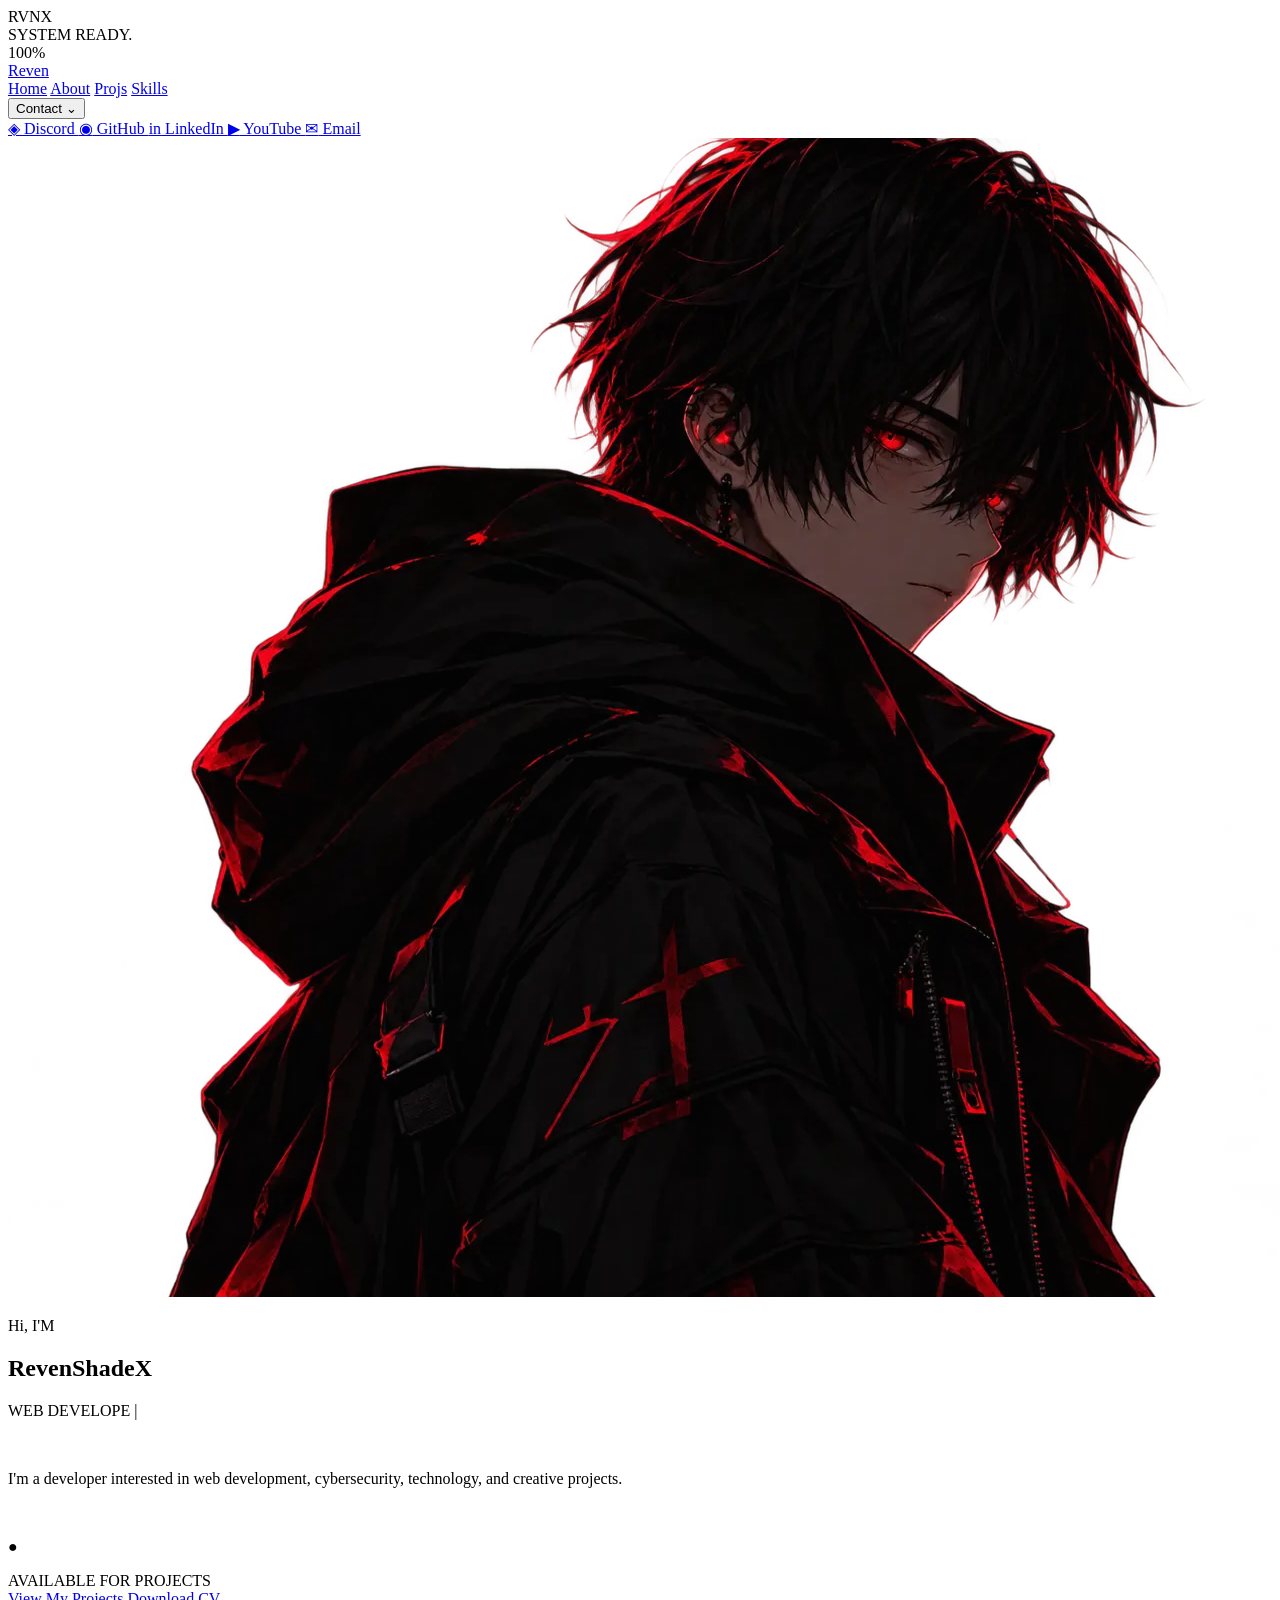
==== index.html @ afc49c5c "Organize portfolio into a clear project structure" ====
<!DOCTYPE html>
<html lang="en">

<head>
    <meta charset="UTF-8">
    <meta name="viewport" content="width=device-width, initial-scale=1.0">
    <title>RevenShadeX</title>
        <link rel="icon" type="image/webp" href="assets/images/branding/icon.webp">
    <link rel="stylesheet" href="css/style.css">
</head>

<body>
<!-- Loading Screen -->
<div id="loader">
    <div class="loader-content">
        <div class="loader-logo">RVNX</div>

        <div class="loader-status" id="loaderStatus">
            INITIALIZING SYSTEM...
        </div>

        <div class="loader-bar">
            <div class="loader-progress"></div>
        </div>

        <div class="loader-percent" id="loaderPercent">0%</div>
    </div>
</div>
    <!-- Background particles -->
    <div class="particles">
        <span></span>
        <span></span>
        <span></span>
        <span></span>
        <span></span>
        <span></span>
        <span></span>
        <span></span>
        <span></span>
        <span></span>
        <span></span>
        <span></span>
        <span></span>
        <span></span>
        <span></span>
        <span></span>
        <span></span>
        <span></span>
        <span></span>
        <span></span>
        <span></span>
    </div>


    <!-- Navigation -->
    <header>

        <a href="#">Reven</a>

        <nav>
            <a href="index.html">Home</a>
            <a href="pages/about.html">About</a>
            <a href="https://github.com/RevenShadeX?tab=repositories">Projs</a>
            <a href="skills.html">Skills</a>
            <div class="contact-dropdown">
    <button class="contact-btn">Contact <span>⌄</span></button>

    <div class="contact-menu">
        <a href="https://discord.gg/96Gb3E3VrY" target="_blank">
            <span>◈</span> Discord
        </a>

        <a href="https://github.com/RevenShadeX" target="_blank">
            <span>◉</span> GitHub
        </a>

        <a href="https://www.linkedin.com/in/revenshadex/" target="_blank">
            <span>in</span> LinkedIn
        </a>

        <a href="https://www.youtube.com/channel/UC4MuUZgjky_bh49rJCM-KyA?sub_confirmation=1" target="_blank">
            <span>▶</span> YouTube
        </a>

        <a href="mailto:revenshadex@gmail.com">
            <span>✉</span> Email
        </a>
    </div>
</div>
        </nav>

    </header>


    <!-- Main -->
    <main>

        <section id="home">

            <div>
                <img
                    src="assets/images/character/Crimson-Eyed Cyberpunk Wanderer.webp"
                    alt="RevenShadeX character"
                >
            </div>

            <div>

                <p class="Me">Hi, I'M</p>

                <h1>RevenShadeX</h1>

                <p class="roles">
                    <span id="typing"></span>
                    <span class="cursor">|</span>
                </p>

                <br>

                <p>
                    I'm a developer interested in web development,
                    cybersecurity, technology, and creative projects.
                </p>
                <br>
                <div class="status"> <p class="stat">● </p> AVAILABLE FOR PROJECTS</div> 
                <a href="https://github.com/RevenShadeX?tab=repositories">View My Projects</a>
                <a href="assets/docs/Thisara_Sagara_CV.pdf" download>Download CV</a>

            </div>

        </section>

    </main>


    <script src="js/script.js"></script>
    <script>
    const loader = document.getElementById("loader");
    const progress = document.querySelector(".loader-progress");
    const percent = document.getElementById("loaderPercent");
    const status = document.getElementById("loaderStatus");

    const messages = [
        "INITIALIZING SYSTEM...",
        "LOADING INTERFACE...",
        "CONNECTING TO RVNX...",
        "LOADING MODULES...",
        "SYSTEM READY."
    ];

    let value = 0;
    let messageIndex = 0;

    const loading = setInterval(() => {
        value += Math.floor(Math.random() * 8) + 4;

        if (value >= 100) {
            value = 100;
            clearInterval(loading);

            status.textContent = "SYSTEM READY.";

            setTimeout(() => {
                loader.classList.add("loaded");

                setTimeout(() => {
                    loader.remove();
                }, 500);
            }, 250);
        }

        progress.style.width = value + "%";
        percent.textContent = value + "%";

        if (value > 20 && messageIndex === 0) {
            messageIndex = 1;
            status.textContent = messages[1];
        }

        if (value > 40 && messageIndex === 1) {
            messageIndex = 2;
            status.textContent = messages[2];
        }

        if (value > 65 && messageIndex === 2) {
            messageIndex = 3;
            status.textContent = messages[3];
        }
    }, 70);
</script>

</body>
</html>
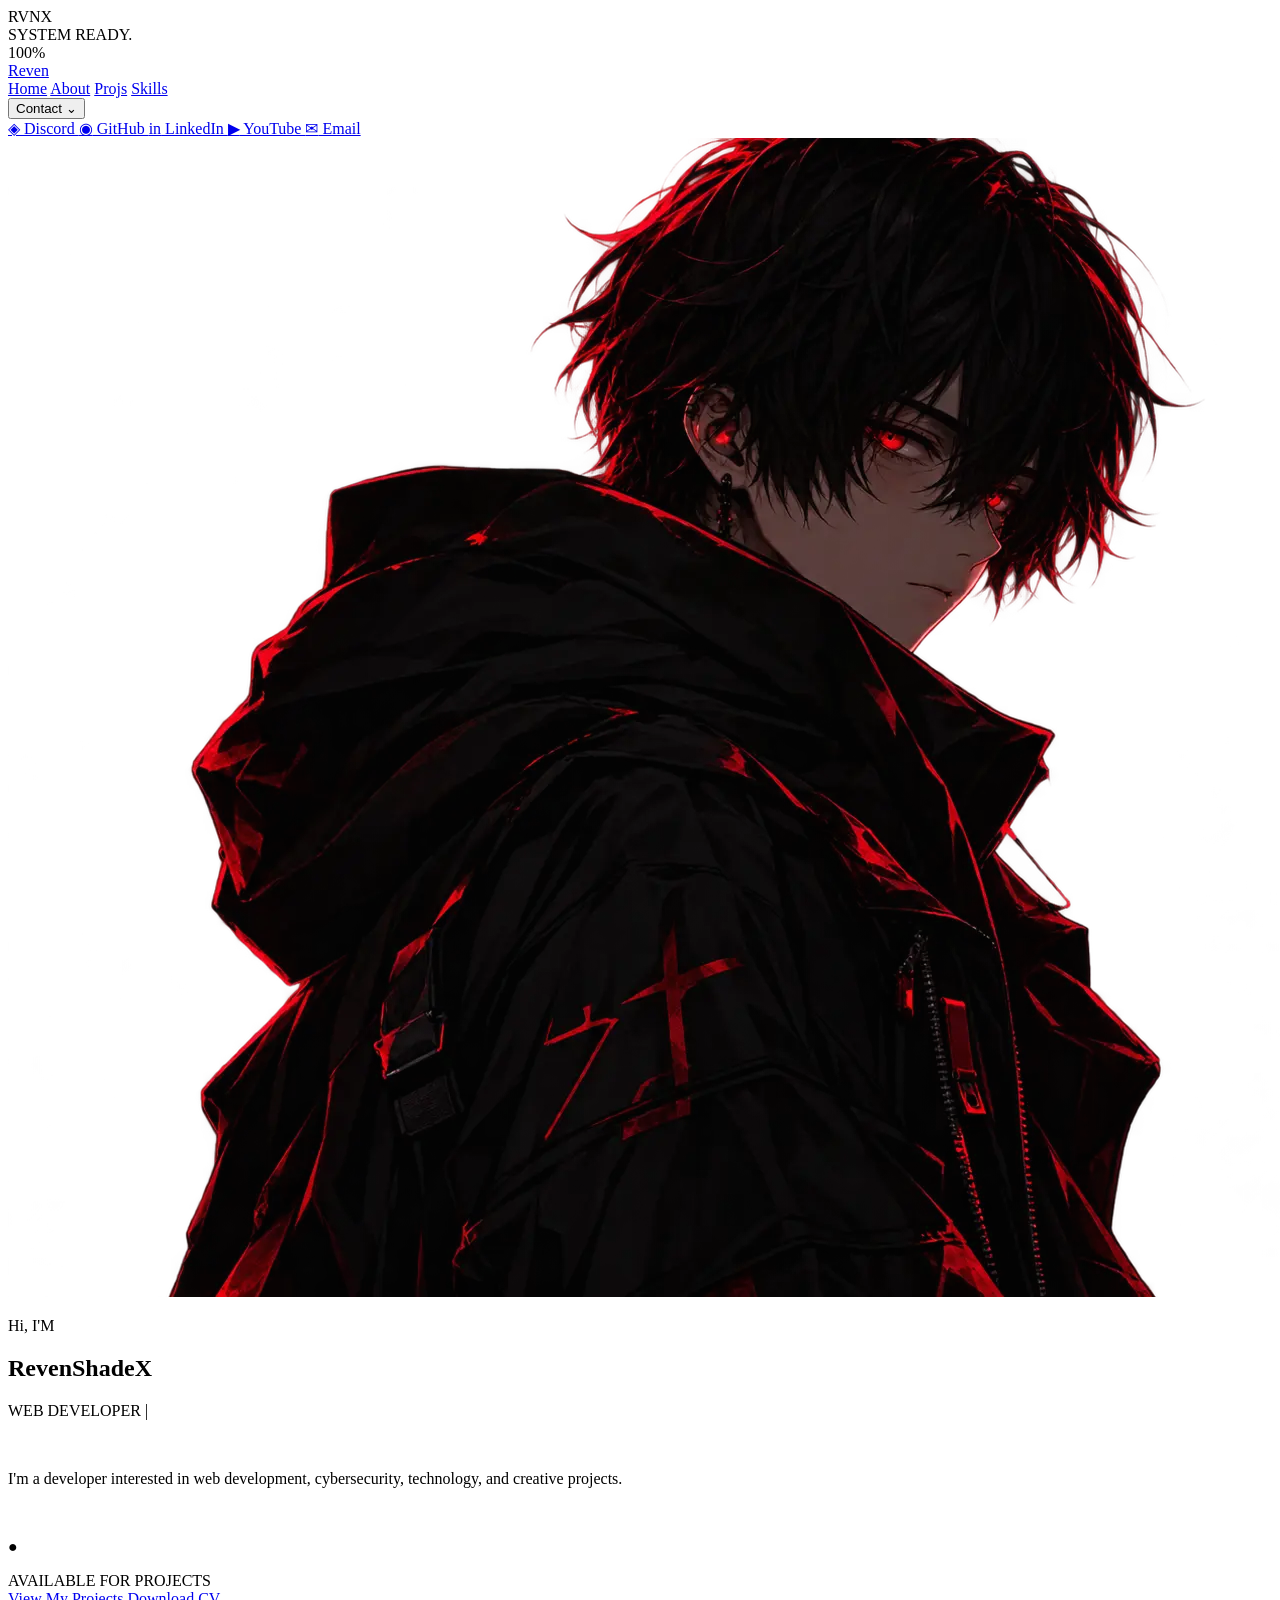
==== commit d0e72a21: "Fix Skills page navigation path" ====
--- a/index.html
+++ b/index.html
@@ -61,7 +61,7 @@
             <a href="index.html">Home</a>
             <a href="pages/about.html">About</a>
             <a href="https://github.com/RevenShadeX?tab=repositories">Projs</a>
-            <a href="skills.html">Skills</a>
+            <a href="pages/skills.html">Skills</a>
             <div class="contact-dropdown">
     <button class="contact-btn">Contact <span>⌄</span></button>
 
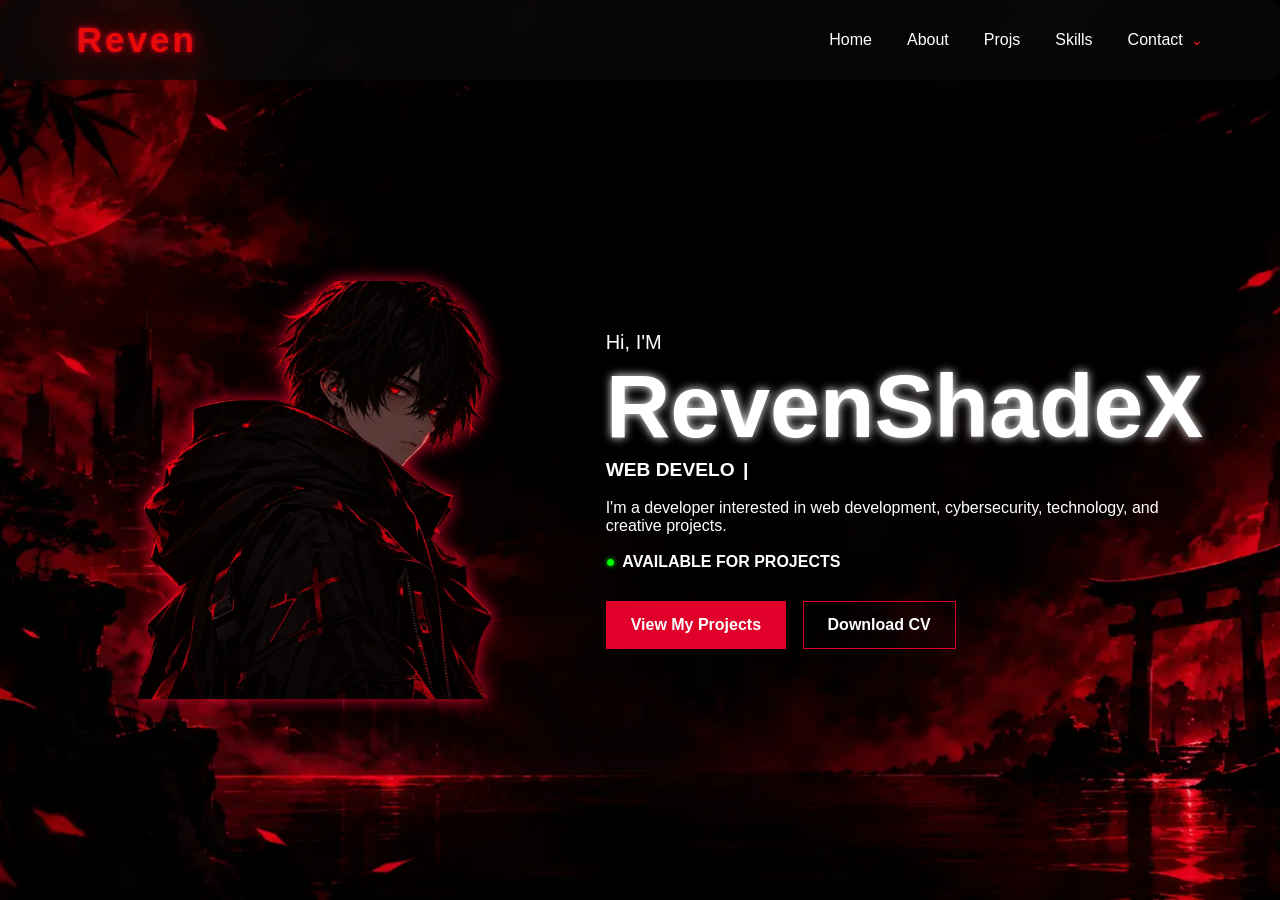
==== commit 9e0ea4c5: "Fix index.html links and markup" ====
--- a/index.html
+++ b/index.html
@@ -66,19 +66,19 @@
     <button class="contact-btn">Contact <span>⌄</span></button>
 
     <div class="contact-menu">
-        <a href="https://discord.gg/96Gb3E3VrY" target="_blank">
+        <a href="https://discord.gg/96Gb3E3VrY" target="_blank" rel="noopener noreferrer">
             <span>◈</span> Discord
         </a>
 
-        <a href="https://github.com/RevenShadeX" target="_blank">
+        <a href="https://github.com/RevenShadeX" target="_blank" rel="noopener noreferrer">
             <span>◉</span> GitHub
         </a>
 
-        <a href="https://www.linkedin.com/in/revenshadex/" target="_blank">
+        <a href="https://www.linkedin.com/in/revenshadex/" target="_blank" rel="noopener noreferrer">
             <span>in</span> LinkedIn
         </a>
 
-        <a href="https://www.youtube.com/channel/UC4MuUZgjky_bh49rJCM-KyA?sub_confirmation=1" target="_blank">
+        <a href="https://www.youtube.com/channel/UC4MuUZgjky_bh49rJCM-KyA?sub_confirmation=1" target="_blank" rel="noopener noreferrer">
             <span>▶</span> YouTube
         </a>
 
--- a/css/style.css
+++ b/css/style.css
@@ -0,0 +1,543 @@
+* {
+    margin: 0;
+    padding: 0;
+    box-sizing: border-box;
+}
+
+html {
+    scroll-behavior: smooth;
+}
+
+body {
+    background: url("../assets/images/background/Blood Moon Torii in the Mist.webp");
+    background-size: cover;
+    background-position: center;
+    background-repeat: no-repeat;
+    color: #ffffff;
+    font-family: Arial, sans-serif;
+}
+
+header {
+    width: 100%;
+    height: 80px;
+
+    display: flex;
+    align-items: center;
+    justify-content: space-between;
+
+    padding: 0 6%;
+    background: rgba(10, 10, 10, 0.65);
+    backdrop-filter: blur(15px);
+    -webkit-backdrop-filter: blur(15px);    
+
+    border: 1px rgb(255, 255, 255, 0.08);
+    border-radius: 12px;
+}
+
+header > a {
+    color: #e90a0a;
+    text-decoration: none;
+    font-size: 35px;
+    font-weight: 900;
+    letter-spacing: 3px;
+
+    text-shadow: 0px 0px 5px #e0002a, 0px 0px 20px rgb(255, 0, 0, 0.5);
+
+}
+header > a:hover {
+    text-shadow:
+        0 0 5px #ff0000,
+        0 0 20px #ff0000;
+    transition: 0.3s ease;
+}
+
+
+nav {
+    display: flex;
+    align-items: center;
+    gap: 35px;
+}
+
+nav a {
+    color: #ffffff;
+    text-decoration: none;
+    font-size: 1em;
+    font-weight: 500;
+    transition: 0.3s ease;
+}
+nav a:hover {
+    color:#e0002a;
+    text-shadow: 0 0 10px #e0002a;
+}
+
+
+#home {
+    min-height: calc(100vh - 80px);
+
+    display: grid;
+    grid-template-columns: 1fr 1fr;
+    align-items: center;
+
+    padding: 40px 6%;
+    gap: 40px;
+}
+
+#home > div:first-child {
+    display: flex;
+    justify-content: center;
+    align-items: center;
+}
+
+#home img {
+    width: min(2000px, 100%);
+    max-height: 150vh;
+    object-fit: contain;
+    filter: drop-shadow(0 0 8px #e0002a);
+            
+}
+#home > div:last-child {
+    max-width: 600px;
+}
+
+#home h1 {
+    font-size: clamp(50px, 7vw, 90px);
+    line-height: 0.95;
+    margin: 10px 0;
+    text-shadow: 0 0 10px white;
+}
+
+#home h2 {
+    color: #e0002a;
+    font-size: clamp(25px, 3vw, 40px);
+    margin-bottom: 20px;
+}
+
+#home > div:last-child > a {
+    display: inline-block;
+
+    margin-top: 30px;
+    margin-right: 12px;
+    padding: 14px 24px;
+
+    text-decoration: none;
+    font-weight: bold;
+
+    border: 1px solid #e0002a;
+}
+#home > div:last-child > a:first-of-type {
+    background: #e0002a;
+    color: #ffffff;
+}
+#home > div:last-child > a:last-of-type {
+    color: #ffffff;
+}
+.Me {
+    font-size: 20px;
+    font-weight: 500;
+}
+.roles {
+    font-size: 1.2rem;
+    font-weight: 600;
+    color:#ffffff;
+}
+.cursor {
+    margin-left: 3px;
+    animation: blink 0.7s infinite;
+}
+@keyframes blink {
+    50% {
+        opacity: 0;
+    }
+}
+
+
+.particles {
+    position: fixed;
+    inset: 0;
+    width: 100%;
+    height: 100%;
+    overflow: hidden;
+    pointer-events: none;
+    z-index: 0;
+}
+
+.particles span {
+    position: absolute;
+    bottom: -20px;
+
+    width: 3px;
+    height: 3px;
+
+    border-radius: 50%;
+
+    background: #e0002a;
+
+    box-shadow:
+        0 0 5px #e0002a,
+        0 0 12px rgba(224, 0, 42, 0.8);
+
+    animation: rise 7s linear infinite;
+}
+
+.particles span:nth-child(1)  { left: 5%;  animation-delay: 0s; }
+.particles span:nth-child(2)  { left: 12%; animation-delay: 2s; }
+.particles span:nth-child(3)  { left: 20%; animation-delay: 4s; }
+.particles span:nth-child(4)  { left: 28%; animation-delay: 1s; }
+.particles span:nth-child(5)  { left: 35%; animation-delay: 3s; }
+.particles span:nth-child(6)  { left: 43%; animation-delay: 5s; }
+.particles span:nth-child(7)  { left: 51%; animation-delay: 2.5s; }
+.particles span:nth-child(8)  { left: 58%; animation-delay: 1.5s; }
+.particles span:nth-child(9)  { left: 65%; animation-delay: 4.5s; }
+.particles span:nth-child(10) { left: 72%; animation-delay: 0.5s; }
+.particles span:nth-child(11) { left: 79%; animation-delay: 3.5s; }
+.particles span:nth-child(12) { left: 85%; animation-delay: 5.5s; }
+.particles span:nth-child(13) { left: 90%; animation-delay: 2.8s; }
+.particles span:nth-child(14) { left: 95%; animation-delay: 4.2s; }
+.particles span:nth-child(15) { left: 48%; animation-delay: 6s; }
+.particles span:nth-child(16) { left: 15%; animation-delay: 6.5s; }
+.particles span:nth-child(17) { left: 32%; animation-delay: 7s; }
+.particles span:nth-child(18) { left: 67%; animation-delay: 5.2s; }
+.particles span:nth-child(19) { left: 82%; animation-delay: 1.8s; }
+.particles span:nth-child(20) { left: 55%; animation-delay: 3.8s; }
+
+
+@keyframes rise {
+
+    0% {
+        transform:
+            translate(0, 0)
+            scale(0);
+
+        opacity: 0;
+    }
+
+    10% {
+        opacity: 1;
+        transform:
+            translate(5px, -10vh)
+            scale(1);
+    }
+
+    40% {
+        transform:
+            translate(-15px, -40vh)
+            scale(0.8);
+
+        opacity: 0.8;
+    }
+
+    70% {
+        transform:
+            translate(20px, -70vh)
+            scale(0.6);
+
+        opacity: 0.5;
+    }
+
+    100% {
+        transform:
+            translate(-10px, -110vh)
+            scale(0);
+
+        opacity: 0;
+    }
+}
+.stat {
+    color: lime;
+    text-decoration: dotted;
+    font-weight: 300;
+    text-shadow: 0 0 5px lime;
+}
+.status {
+    display: flex;
+    align-items: center;
+    gap: 7px;
+    font-weight: 900;
+}
+/* CONTACT DROPDOWN */
+
+.contact-dropdown {
+    position: relative;
+}
+
+.contact-btn {
+    background: none;
+    border: none;
+    color: white;
+    font: inherit;
+    cursor: pointer;
+    padding: 0;
+}
+
+.contact-btn span {
+    color: #ff1a1a;
+    font-size: 14px;
+    margin-left: 4px;
+}
+
+.contact-menu {
+    position: absolute;
+    top: 35px;
+    right: 0;
+
+    width: 180px;
+
+    background: rgba(8, 8, 8, 0.95);
+    border: 1px solid rgba(255, 0, 0, 0.4);
+
+    box-shadow:
+        0 0 15px rgba(255, 0, 0, 0.15),
+        inset 0 0 15px rgba(255, 0, 0, 0.03);
+
+    opacity: 0;
+    visibility: hidden;
+    transform: translateY(-10px);
+
+    transition: 0.25s ease;
+
+    z-index: 1000;
+}
+
+/* Show dropdown when hovering */
+
+.contact-dropdown:hover .contact-menu {
+    opacity: 1;
+    visibility: visible;
+    transform: translateY(0);
+}
+
+.contact-menu a {
+    display: flex;
+    align-items: center;
+    gap: 12px;
+
+    padding: 12px 15px;
+
+    color: #ccc;
+    text-decoration: none;
+
+    transition: 0.2s ease;
+}
+
+.contact-menu a span {
+    width: 20px;
+    color: #ff1a1a;
+    text-align: center;
+}
+
+.contact-menu a:hover {
+    color: white;
+    background: rgba(255, 0, 0, 0.12);
+
+    padding-left: 20px;
+}
+
+.contact-menu a:hover span {
+    color: #ff3333;
+}
+/* =========================
+   LOADING SCREEN
+========================= */
+
+#loader {
+    position: fixed;
+    inset: 0;
+    z-index: 99999;
+
+    display: flex;
+    align-items: center;
+    justify-content: center;
+
+    background: #050505;
+
+    transition: opacity 0.45s ease;
+}
+
+#loader.loaded {
+    opacity: 0;
+    pointer-events: none;
+}
+
+.loader-content {
+    width: min(420px, 80%);
+    text-align: center;
+}
+
+.loader-logo {
+    font-size: 52px;
+    font-weight: 900;
+    letter-spacing: 8px;
+    color: #e90a0a;
+
+    text-shadow:
+        0 0 10px rgba(233, 10, 10, 0.8),
+        0 0 25px rgba(233, 10, 10, 0.35);
+
+    margin-bottom: 18px;
+
+    animation: loaderPulse 1.5s ease-in-out infinite;
+}
+
+.loader-status {
+    font-size: 11px;
+    letter-spacing: 3px;
+    color: #777;
+    margin-bottom: 12px;
+}
+
+.loader-bar {
+    width: 100%;
+    height: 3px;
+    background: rgba(255, 255, 255, 0.08);
+    overflow: hidden;
+}
+
+.loader-progress {
+    width: 0%;
+    height: 100%;
+    background: #e90a0a;
+
+    box-shadow: 0 0 10px rgba(233, 10, 10, 0.8);
+
+    transition: width 0.07s linear;
+}
+
+.loader-percent {
+    margin-top: 10px;
+
+    font-size: 10px;
+    letter-spacing: 2px;
+    color: #e90a0a;
+}
+
+
+/* Logo animation */
+
+@keyframes loaderPulse {
+    0%,
+    100% {
+        opacity: 0.65;
+    }
+
+    50% {
+        opacity: 1;
+    }
+}
+
+
+/* Respect reduced-motion settings */
+
+@media (prefers-reduced-motion: reduce) {
+    #loader {
+        transition: none;
+    }
+
+    .loader-logo {
+        animation: none;
+    }
+
+    .loader-progress {
+        transition: none;
+    }
+}
+@media (max-width: 760px) {
+* {
+    margin: 0;
+    padding: 0;
+    box-sizing: border-box;
+}
+
+html {
+    scroll-behavior: smooth;
+}
+
+body {
+    background-position: left;
+}
+
+header {
+    width: 100%;
+    height: 80px;
+
+    display: flex;
+    align-items: center;
+    justify-content: space-between;
+
+    padding: 0 6%;
+    background: rgba(10, 10, 10, 0.65);
+    backdrop-filter: blur(15px);
+    -webkit-backdrop-filter: blur(15px);    
+
+    border: 1px solid rgba(255, 255, 255, 0.08);
+    border-radius: 12px;
+}
+
+header > a {
+    color: #e90a0a;
+    text-decoration: none;
+    font-size: 30px;
+    font-weight: 900;
+    letter-spacing: 3px;
+
+    text-shadow: 0px 0px 5px #e0002a, 0px 0px 20px rgb(255, 0, 0, 0.5);
+
+}
+
+nav {
+    gap: 15px;
+}
+
+nav a {
+    color: #ffffff;
+    text-decoration: none;
+    font-size: 0.75em;
+    font-weight: 500;
+    transition: 0.3s ease;
+}
+nav a:hover {
+    color:#e0002a;
+    text-shadow: 0 0 10px #e0002a;
+}
+
+#home > div:first-child {
+    position: absolute;
+    inset: 0;
+    display: flex;
+    justify-content: center;
+    align-items: center;
+
+    z-index: 0;
+    pointer-events: none;
+}
+
+#home img {
+    width: 100%;
+    max-width: 700px;
+    max-height: 200vh;
+    object-fit: contain;
+    opacity: 0%;   
+}
+#home > div:last-child {
+    position: relative;
+    max-width: 600px;
+    margin-left: 20px;
+    margin-top: -50px;
+}
+
+#home h1 {
+    
+    font-size: clamp(70px, 7vw, 90px);
+    line-height: 1;
+    margin: 10px 0;
+    text-shadow: 0 0 10px white;
+}
+
+#home h2 {
+    color: #e0002a;
+    font-size: clamp(25px, 3vw, 40px);
+    margin-bottom: 20px;
+}
+
+
+
+}
